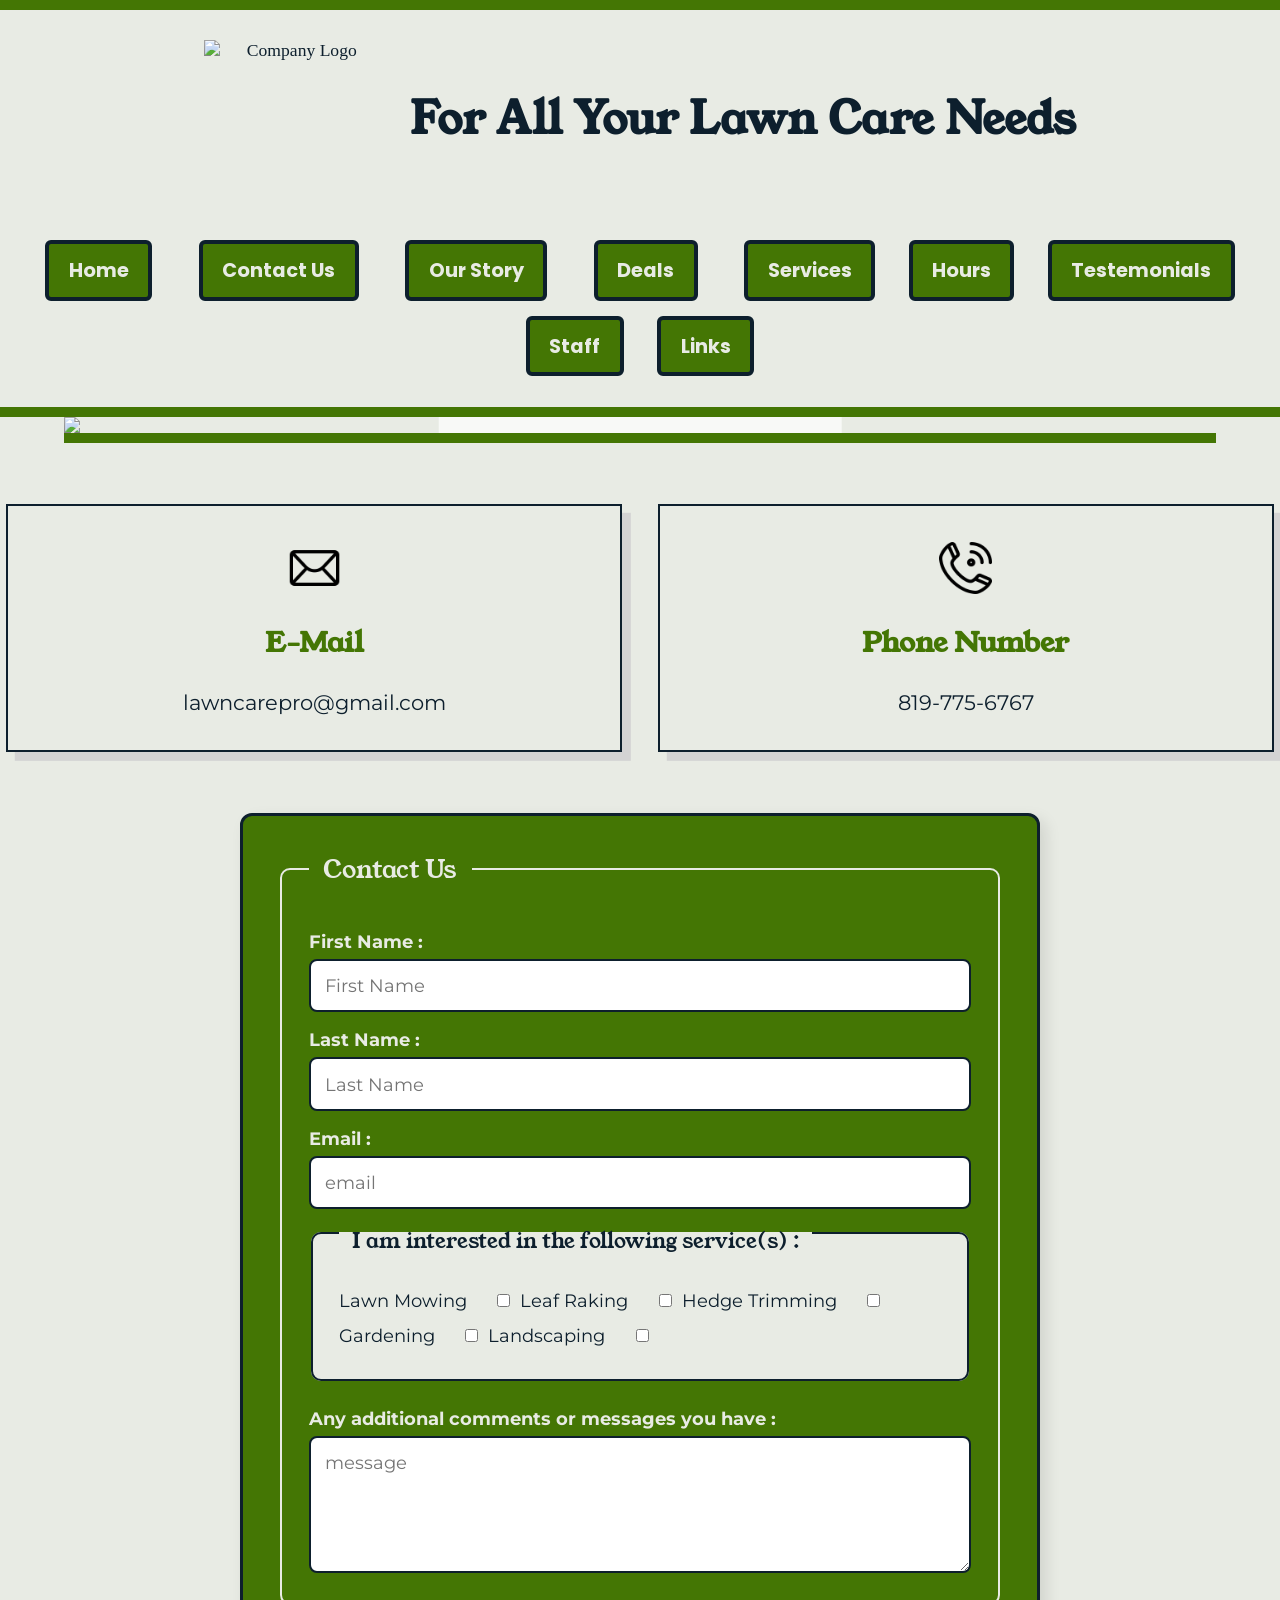
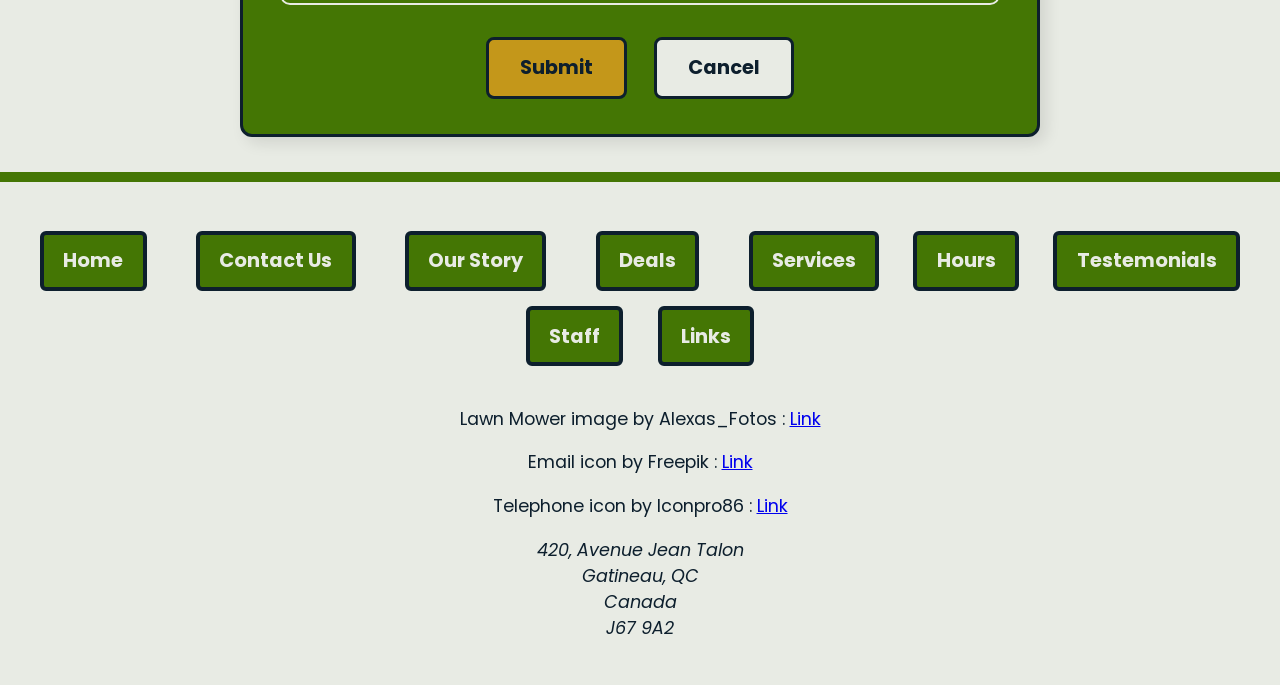
==== contactus.html @ 438ab0b3 "Add all the images, HTML files, CSS files, and videos to the repository" ====
<!DOCTYPE html>
<html lang="en">

<head>
    <title>LawnCarePro [input]</title>
    <meta name="viewport" content="width=device-width, initial-scale=1.0">
    <link rel="stylesheet" href="./styles/site.css">
    <link rel="icon" type="image/png" href="./images/farmer.png">
    <style>
        @import url('https://fonts.googleapis.com/css2?family=Montserrat:ital,wght@0,100..900;1,100..900&family=Young+Serif&display=swap');
        @import url('https://fonts.googleapis.com/css2?family=Poppins:ital,wght@0,100;0,200;0,300;0,400;0,500;0,600;0,700;0,800;0,900;1,100;1,200;1,300;1,400;1,500;1,600;1,700;1,800;1,900&display=swap');
    </style>
</head>

<body>
    <div id="banner">
        <header>

            <div class="header">
                <img src="./images/logo.png" alt="Company Logo" width="200" height="175">
                <h1>For All Your Lawn Care Needs</h1>
            </div>


        </header>
        <nav>
            <ul>
                <li><a href="./index.html">Home</a></li>&nbsp; &nbsp;
                <li><a href="./contactus.html">Contact Us</a></li>&nbsp; &nbsp;
                <li><a href="./ourstory.html">Our Story</a></li>&nbsp; &nbsp;
                <li><a href="./deals.html">Deals</a></li>&nbsp; &nbsp;
                <li><a href="./services.html">Services</a></li>
                <li><a href="./hours.html">Hours</a></li>
                <li><a href="./testimonials.html">Testemonials</a></li>
                <li><a href="./staff.html">Staff</a></li>
                <li><a href="./links.html">Links</a></li>
            </ul>

        </nav>
    </div>
    <main>
        <div class="contactContainer">
            <p class="contactText">Contact Us</p>
            <img src="./images/lawn-mower.jpg" id="contactImg">
        </div>

        <div class="contact-wrapper">
            <section class="contactSection">
                <img src="./images/email.png">
                <h3>E-Mail</h3>
                <a href="mailto:lawncarepro@gmail.com">lawncarepro@gmail.com</a>
            </section>
            <section class="contactSection">
                <img src="./images/call.png">
                <h3>Phone Number</h3>
                <a href="tel:8197756767">819-775-6767</a>
            </section>
        </div>
        <section>
            <form>
                <fieldset>
                    <legend>Contact Us</legend>

                    <label for="name">First Name :</label>
                    <input type="text" name="name" id="name" placeholder="First Name">

                    <label for="lastName">Last Name :</label>
                    <input type="text" name="lastName" id="lastName" placeholder="Last Name">

                    <label for="email">Email :</label>
                    <input type="email" name="email" id="email" placeholder="email">

                    <fieldset>
                        <legend>I am interested in the following service(s) :</legend>

                        <label for="service">Lawn Mowing</label>
                        <input type="checkbox" name="service" id="service" value="mowing">

                        <label for="service">Leaf Raking</label>
                        <input type="checkbox" name="service" id="service" value="leaf">

                        <label for="service">Hedge Trimming</label>
                        <input type="checkbox" name="service" id="service" value="hedge">

                        <label for="service">Gardening</label>
                        <input type="checkbox" name="service" id="service" value="garden">

                        <label for="service">Landscaping</label>
                        <input type="checkbox" name="service" id="service" value="landscape">
                    </fieldset>

                    <label for="message">Any additional comments or messages you have :</label>
                    <textarea id="message" name="message" rows="5" cols="40" placeholder="message"></textarea>
                    
                </fieldset>

                <div class="form-buttons">
  <input type="submit" value="Submit">
  <button type="reset">Cancel</button>
</div>

                
            </form>
        </section>
    </main>
    <footer>
        <nav>
            <ul>
                <li><a href="./index.html">Home</a></li>&nbsp; &nbsp;
                <li><a href="./contactus.html">Contact Us</a></li>&nbsp; &nbsp;
                <li><a href="./ourstory.html">Our Story</a></li>&nbsp; &nbsp;
                <li><a href="./deals.html">Deals</a></li>&nbsp; &nbsp;
                <li><a href="./services.html">Services</a></li>
                <li><a href="./hours.html">Hours</a></li>
                <li><a href="./testimonials.html">Testemonials</a></li>
                <li><a href="./staff.html">Staff</a></li>
                <li><a href="./links.html">Links</a></li>
            </ul>

        </nav>
        <p>
            Lawn Mower image by Alexas_Fotos :
            <a href="https://pixabay.com/photos/lawn-mower-mow-cut-the-lawn-green-2430719/">Link</a>
        </p>
        <p>
            Email icon by Freepik :
            <a href="https://www.flaticon.com/free-icon/email_542638?related_id=542638">Link</a>
        </p>
        <p>
            Telephone icon by Iconpro86 :
            <a href="https://www.flaticon.com/free-icons/black-mobile-phone">Link</a>
        </p>
        <address>
            <p>
                420, Avenue Jean Talon<br>
                Gatineau, QC<br>
                Canada<br>
                J67 9A2
            </p>
        </address>
    </footer>
</body>

</html>
---- styles/site.css ----
:root {
  --mainGreen: #447604;
  --mainLight: #e8ebe4;
  --mainDark: #0d1f2d;
  --secondaryLight: #f2d479;
  --secondaryDark: #c4971a;
  --headerFont: "Young Serif", serif;
  --mainFont: "Montserrat", sans-serif;
  --anchorFont: "Poppins", sans-serif;
}

* {
  box-sizing: border-box;
  max-width: 100%;
}

body {
  margin: 0;
  padding: 0;
  overflow-x: hidden;
  background-color: var(--mainLight);
  color: black;
}

video {
  display: block;
  max-width: 100%;
  height: auto;
}
#hide-services {
  display: none;
}

.servicesSection a {
  position: absolute;
  bottom: 3%;
  right: 4%;
  text-decoration: underline;
  color: var(--secondaryLight);
  font-family: var(--anchorFont);
  font-weight: 600;
  font-size: 1.1em;
  z-index: 3;
}

.servicesSection a:hover {
  color: var(--mainLight);
}


/* MOBILE VIEW */
@media all and (max-width: 768px) {
  body {
    font-size: 1.05em;
    margin: 0;
    padding: 0;
    overflow-x: hidden;

    header {
      width: 100%;
    }

    .header {
      display: flex;
      flex-direction: column;
      align-items: center;
      justify-content: center;
      gap: 1em;
      padding: 1em;
    }

    .header h1 {
      text-align: center;
      font-size: 2em;
      letter-spacing: 1px;
      font-family: var(--headerFont);
      margin: 0;
    }

    #banner {
      border-block: 0.6em solid var(--mainGreen);
      background-color: var(--mainLight);
      color: var(--mainGreen);
      text-align: center;
    }

    #banner img {
      max-width: 100%;
      height: auto;
      display: block;
    }

    nav {
  text-align: center;
  padding: 0.8em 0;
}

nav ul {
  list-style: none;
  margin: 0;
  padding: 0;
  text-align: center;
}

nav li {
  display: inline;
  margin: 0 0.5em;
}

nav a {
  text-decoration: none;
  color: var(--mainLight);
  background-color: var(--mainGreen);
  margin: 0.4em 0.3em;
  font-weight: bold;
  font-size: 1.1em;
  font-family: var(--anchorFont);
  border: 0.25em solid var(--mainDark);
  padding: 0.6em 1em;
  border-radius: 6px;
  display: inline-block;
}

nav a:active {
  background-color: var(--secondaryLight);
  font-style: italic;
  color: var(--mainDark);
}


    .Lawn-IMG {
      position: relative;
      width: 100%;
      border-block-end: 0.6em solid var(--mainGreen);
      margin-block-start: 0;
    }

    .Lawn-IMG img {
      width: 100%;
      height: auto;
      display: block;
    }

    .cta-btn {
      position: absolute;
      top: 45%;
      left: 50%;
      background-color: var(--secondaryDark);
      color: var(--mainDark);
      text-decoration: none;
      padding-block: 1em;
      padding-inline: 1.4em;
      border-radius: 0.6em;
      font-family: var(--anchorFont);
      font-weight: bold;
      font-size: 1.5em;
      border: 3px solid var(--mainLight);
      z-index: 2;
      margin-left: -3.6em;
      margin-top: -1.2em;
    }

    .cta-btn:active {
      background-color: var(--secondaryLight);
      color: var(--mainLight);
      border: 3px solid var(--mainDark);
    }

    main section {
      margin-block: 1.8em;
    }

    main h2 {
      color: var(--mainGreen);
      font-size: 2.2em;
      font-family: var(--headerFont);
      letter-spacing: 0.07em;
      text-align: center;
    }

    main p {
      font-family: var(--mainFont);
      font-size: 1.4em;
      word-spacing: 0.15em;
      margin: 1.2em;
      line-height: 1.7;
    }

    .card {
      border-inline-start: 0.6em solid var(--secondaryDark);
      padding-inline-start: 1.4em;
      margin-inline: 1em;
      background-color: var(--mainLight);
    }

    .contactContainer {
      position: relative;
      display: flex;
      justify-content: center;
      align-items: center;
      overflow: hidden;
    }

    #contactImg {
      width: 100%;
      height: 18em;
      border-block-end: 0.6em solid var(--mainGreen);
    }

    .contactText {
      position: absolute;
      background: lightgrey;
      font-size: 2.8em;
      color: var(--mainDark);
      text-align: center;
      font-weight: bold;
      padding: 0.4em 0.8em;
      border-radius: 0.4em;
      font-family: var(--anchorFont);
      z-index: 2;
    }

    .contactSection {
      text-align: center;
      box-shadow: 0.5em 0.5em lightgrey;
      border: 2px solid var(--mainDark);
      margin: 1.5em;
      padding: 1.4em;
    }

    .contactSection img {
      width: 3.2em;
      height: auto;
      display: block;
      margin: 0 auto 0.5em auto;
    }

    .contactSection h3 {
      font-size: 1.6em;
      font-family: var(--headerFont);
      color: var(--mainGreen);
    }

    .contactSection a {
      text-decoration: none;
      color: var(--mainDark);
      font-size: 1.3em;
      font-family: var(--mainFont);
    }

    .contactSection a:active {
      color: var(--secondaryDark);
    }

    #contactMessage {
      text-align: center;
      background-color: var(--mainGreen);
      font-family: var(--anchorFont);
      font-weight: bold;
      font-size: 1.3em;
      color: var(--mainLight);
      border: 4px solid var(--mainDark);
      margin: 2em;
      padding: 1.6em;
    }

    #storySection {
      border: 3px solid var(--mainDark);
      margin: 1.4em;
    }

    #storySection p {
      font-size: 1.2em;
      font-weight: bold;
    }

    .servicesSection {
      margin: 2em auto;
      max-width: calc(100% - 2em);
      position: relative;
      display: block;
      width: 100%;
      overflow: hidden;
    }

    .servicesSection img {
      width: 100%;
      height: auto;
      display: block;
      border-radius: 15px;
    }

    .servicesSection::after {
      content: "";
      position: absolute;
      inset-inline-start: 0;
      inset-block-end: 0;
      width: 100%;
      height: 70%;
      background: linear-gradient(to top, rgba(0, 0, 0, 0.8), transparent);
      pointer-events: none;
      border-radius: 15px;
      z-index: 1;
    }

    .servicesSection p {
      position: absolute;
      bottom: 8%;
      right: 4%;
      text-align: right;
      color: var(--mainLight);
      font-weight: bold;
      font-size: 1.4em;
      z-index: 2;
    }

    #dealsImg {
      width: 98%;
      height: 16em;
      margin: 0.4em;
      border-radius: 15px;
      display: block;
    }

    .dealsText h3 {
      color: var(--mainGreen);
      font-family: var(--headerFont);
      font-size: 1.5em;
      text-align: center;
    }

    .dealsText ul {
      font-family: var(--mainFont);
      font-size: 1.2em;
      list-style-image: url(../images/lawnmower.png);
    }

    .dealsText li {
      border-bottom: thin solid black;
      margin: 0.8em;
      padding-bottom: 0.4em;
    }

    .priceList {
      background-color: var(--mainGreen);
      color: var(--mainLight);
      padding: 0.8em;
      margin: 1em;
      border-radius: 15px;
    }

    .priceList h3 {
      font-family: var(--headerFont);
      letter-spacing: 1px;
      text-align: center;
      font-size: 1.4em;
    }

    .priceList ul {
      font-family: var(--anchorFont);
      font-weight: bold;
      font-size: 1.2em;
      list-style-image: url(../images/dollar-coin.png);
      margin: 0.6em 1.2em;
    }

    img,
    .homeImg {
      width: 100%;
      max-width: 100%;
      height: auto;
      display: block;
      margin: 0 auto;
      padding: 0;
    }

     .gridSection {
    grid-template-columns: 1fr;
    text-align: center;
  }

  .gridSection img {
    width: 90%;
    margin: 0 auto;
  }

  .gridSection h2 {
    text-align: center;
  }

  .gridSection p {
    text-align: left;
  }

  .servicesSection a {
  right: 6%;
  bottom: 4%;
  font-size: 1.2em;
}

.linksRow {
  ul li {
    font-family: var(--mainFont);
    list-style-image: url(../images/lawnmower.png);
    font-weight: 600;
    font-size: 1.2em;
  }
  h3 {
    font-family: var(--headerFont);
    font-size: 1.4em;
    color: var(--mainLight);
    text-shadow: -1px -1px 0 black, 1px -1px 0 black, -1px 1px 0 black, 1px 1px 0 black;
  }
  a {
    color: var(--secondaryDark);
    text-decoration: none;

    text-shadow: -1px -1px 0 black, 1px -1px 0 black, -1px 1px 0 black, 1px 1px 0 black;
  }

  section {
    border: 3px double var(--mainLight);
    padding: 15px;
    border-width: thick;
    background-color: var(--mainGreen);
  }
}

table {
margin: 2em auto;
max-width: calc(100% - 2em);
}

.hours-section {
  max-width: 700px;
  margin: 2em auto;
  text-align: center;
  font-family: var(--mainFont);
}

.hours-section h2 {
  color: var(--mainGreen);
  font-family: var(--headerFont);
  font-size: 2em;
  margin-bottom: 1em;
}

.hours-table {
  width: 100%;
  border-collapse: collapse;
  background-color: var(--mainLight);
  border: 3px solid var(--mainDark);
  border-radius: 10px;
  overflow: hidden;
  box-shadow: 4px 4px 10px rgba(0, 0, 0, 0.1);
}

.hours-table th {
  background-color: var(--mainGreen);
  color: var(--mainLight);
  font-family: var(--anchorFont);
  font-size: 1.1em;
  padding: 0.8em;
  border-bottom: 3px solid var(--mainDark);
}

.hours-table td {
  padding: 0.9em;
  border-bottom: 1px solid var(--mainDark);
  color: var(--mainDark);
  font-weight: 500;
}

.hours-table tr:nth-child(even) {
  background-color: #dfe5d8;
}

.staff-body {
    padding: 1.5rem 1rem;
    gap: 2rem;
  }

  .staff-body section {
    display: flex;
    flex-direction: column;
    align-items: center;
    text-align: center;
    padding: 1.5rem;
    border: 4px solid var(--mainDark);
    box-shadow: 8px 8px 0px lightgrey;
    border-radius: 6px;
    background: var(--mainGreen);
    position: relative;
  }

  .staff-body section::before {
    content: "";
    width: 80%;
    height: 8px;
    background-color: var(--secondaryDark);
    border-radius: 3px;
    margin-bottom: 1rem;
  }

  .staff-body section img {
    width: 90%;
    height: auto;
    border-radius: 6px;
    margin: 1rem 0;
  }

  .staff-body section p {
    font-size: 1.1rem;
    line-height: 1.6;
    color: var(--mainLight);
    margin: 0.8rem 0;
    font-weight: 600;
    text-align: center;
  }

  section form {
  max-width: 800px;
  margin: 2em auto;
  padding: 2em;
  border: 3px solid var(--mainDark);
  border-radius: 12px;
  background-color: var(--mainGreen);
  box-shadow: 6px 6px 15px rgba(0, 0, 0, 0.1);
  font-family: var(--mainFont);
}

fieldset {
  border: 2px solid var(--mainLight);
  border-radius: 10px;
  padding: 1.5em;
  margin-bottom: 1.5em;
}

legend {
  font-family: var(--headerFont);
  font-size: 1.4em;
  color: var(--mainLight);
  padding: 0 0.6em;
}

label {
  display: block;
  margin-top: 1em;
  margin-bottom: 0.4em;
  font-weight: bold;
  color: var(--mainLight);
}

input[type="text"],
input[type="email"],
textarea {
  width: 100%;
  padding: 0.8em;
  border: 2px solid var(--mainDark);
  border-radius: 8px;
  font-family: var(--mainFont);
  font-size: 1em;
  background-color: #fff;
}

textarea {
  resize: vertical;
  min-height: 120px;
}

input[type="text"]:focus,
input[type="email"]:focus,
textarea:focus {
  outline: none;
  border-color: var(--secondaryDark);
  box-shadow: 0 0 6px var(--secondaryDark);
}

fieldset fieldset {
  border-color: var(--mainDark);
  background-color: var(--mainLight);
}

fieldset fieldset legend {
  color: var(--mainDark);
  font-size: 1.2em;
  margin-block-start: 0.6em;
  padding-block-start: 2.5em;
  display: inline-block;
}

fieldset fieldset label {
  display: inline-block;
  margin: 0.4em 1.2em 0.4em 0;
  font-weight: normal;
  color: var(--mainDark);
}

input[type="checkbox"] {
  accent-color: var(--mainGreen);
  margin-right: 0.4em;
}

.form-buttons {
  display: flex;
  justify-content: center;
  gap: 1.5em;
  margin-top: 1.8em;
}

.form-buttons input[type="submit"],
.form-buttons button[type="reset"] {
  background-color: var(--mainLight);
  color: var(--mainDark);
  border: 3px solid var(--mainDark);
  border-radius: 8px;
  padding: 0.7em 1.6em;
  font-family: var(--anchorFont);
  font-weight: bold;
  font-size: 1.1em;
  cursor: pointer;
  transition: background-color 0.2s ease, color 0.2s ease;
}

.form-buttons input[type="submit"] {
  background-color: var(--secondaryDark);
  color: var(--mainDark);
}

.form-buttons button[type="reset"] {
  background-color: var(--mainLight);
  color: var(--mainDark);
}

.form-buttons input[type="submit"]:active, .form-buttons button[type="reset"]:active  {
  background-color: var(--secondaryLight);
  color: var(--mainDark);
}


    footer {
      text-align: center;
      padding: 1.2em 0;
      border-block-start: 0.6em solid var(--mainGreen);
    }
  }
}

/* DESKTOP VIEW */
@media all and (min-width: 769px) {
  body {
    font-size: 1.1em;
    max-width: 1400px;
    margin: 0 auto;
    background-color: var(--mainLight);
    color: var(--mainDark);
  }

  header {
    text-align: center;
    padding: 1.2em 0;
  }

  .header {
    display: flex;
    align-items: center;
    justify-content: center;
    gap: 1.5em;
  }

  .header img {
    width: 180px;
    height: auto;
  }

  .header h1 {
    font-family: var(--headerFont);
    font-size: 2.5em;
    color: var(--mainDark);
  }

  #banner {
    border-block: 10px solid var(--mainGreen);
    padding: 0.5em 0;
  }

  nav {
  text-align: center;
  padding: 0.8em 0;
}

nav ul {
  list-style: none;
  margin: 0;
  padding: 0;
  text-align: center;
}

nav li {
  display: inline;
  margin: 0 0.5em;
}

nav a {
  text-decoration: none;
  color: var(--mainLight);
  background-color: var(--mainGreen);
  margin: 0.4em 0.3em;
  font-weight: bold;
  font-size: 1.1em;
  font-family: var(--anchorFont);
  border: 0.25em solid var(--mainDark);
  padding: 0.6em 1em;
  border-radius: 6px;
  display: inline-block;
}
  nav a:hover {
    background-color: var(--secondaryDark);
  }

  main {
    width: 90%;
    margin: 0 auto;
  }

  .Lawn-IMG {
    position: relative;
    width: 100%;
    margin: 1em 0;
    border-bottom: 10px solid var(--mainGreen);
  }

  .Lawn-IMG img {
    width: 100%;
    max-height: 480px;
    height: auto;
  }

  .cta-btn {
    position: absolute;
    top: 45%;
    left: 50%;
    background-color: var(--secondaryDark);
    color: var(--mainDark);
    text-decoration: none;
    padding: 0.9em 1.6em;
    border-radius: 8px;
    font-size: 1.4em;
    font-weight: bold;
    border: 3px solid var(--mainLight);
    transform: translate(-50%, -50%);
  }

  section {
    margin: 2em 0;
  }

  section h2 {
    text-align: center;
    font-family: var(--headerFont);
    color: var(--mainGreen);
    font-size: 2.3em;
  }

  section p {
    font-family: var(--mainFont);
    font-size: 1.2em;
    line-height: 1.8;
    margin: 1em auto;
    max-width: 900px;
    text-align: justify;
  }

  .card {
    border-left: 10px solid var(--secondaryDark);
    padding-left: 1.5em;
    margin: 1.5em auto;
    max-width: 900px;

    p {
      font-family: var(--mainFont);
    font-size: 1.2em;
    line-height: 1.8;
    margin: 1em auto;
    max-width: 900px;
    text-align: justify;
    }
  }

  .homeImg {
    width: 90%;
    max-width: 1000px;
    height: auto;
    margin: 1.5em auto;
    display: block;
    border-radius: 10px;
  }

  .contactContainer {
     position: relative;
  text-align: center;
  margin-bottom: 2em;
  border-bottom: 10px solid var(--mainGreen); 
  display: flex;
  justify-content: center;
  align-items: center;
  overflow: hidden;
  width: 100vw;
  }

  .contact-wrapper {
    display: grid;
    grid-template-columns: 1fr 1fr;
    gap: 2em;
    justify-content: center;
    align-items: start;
    max-width: 1200px;
    margin: 0 auto;
  }

  #contactImg {
    width: 100%;
    max-height: 400px;
  display: block;
  height: auto;
  }

  .contactText {
    position: absolute;
    top: 40%;
    left: 50%;
    transform: translate(-50%, -50%);
    font-family: var(--anchorFont);
    font-size: 3em;
    font-weight: bold;
    color: var(--mainDark);
    background: rgba(255, 255, 255, 0.7);
    padding: 0.5em 1em;
    border-radius: 8px;
  }

  .contactSection {
    text-align: center;
    box-shadow: 0.5em 0.5em lightgrey;
    border: 2px solid var(--mainDark);
    margin: 1.5em auto;
    padding: 2em;
    max-width: 700px;
    width: 35em;
  }

  .contactSection img {
    width: 3em;
    display: block;
    margin: 0 auto 0.5em auto;
  }

  .contactSection h3 {
    font-size: 1.6em;
    color: var(--mainGreen);
    font-family: var(--headerFont);
  }

  .contactSection a {
    text-decoration: none;
    color: var(--mainDark);
    font-size: 1.2em;
    font-family: var(--mainFont);
  }

  #storySection {
      border: 3px solid var(--mainDark);
      margin: 1.4em;
    }

    #storySection p {
      font-size: 1.2em;
      font-weight: bold;
    }

  #servicesGrid {
    display: grid;
    grid-template-columns: 1fr 1fr;
  }

  .servicesSection {
    margin: 2em;
    position: relative;
    overflow: hidden;
    
  }

  .servicesSection:nth-of-type(5) {
    grid-column: 1/-1;
    justify-self: center;
  }

  .servicesSection img {
    width: 100%;
    height: 100%;
    border-radius: 15px;
  }

  .servicesSection::after {
    content: "";
    position: absolute;
    left: 0;
    bottom: 0;
    width: 100%;
    height: 70%;
    background: linear-gradient(to top, rgba(0, 0, 0, 0.8), transparent);
    pointer-events: none;
    border-radius: 15px;
    z-index: 1;
  }

  .servicesSection p {
    position: absolute;
    bottom: 8%;
    right: 4%;
    text-align: right;
    color: var(--mainLight);
    font-weight: bold;
    font-size: 1.4em;
    z-index: 2;
  }

  #dealsDesktop {
    display: flex;
  }

  #dealsImg {
    width: 40%;
    height: auto;
    border-radius: 12px;
  }
  .dealsText h3 {
      color: var(--mainGreen);
      font-family: var(--headerFont);
      font-size: 2em;
      text-align: center;
    }

    .dealsText ul {
      font-family: var(--mainFont);
      font-size: 1.2em;
      list-style-image: url(../images/lawnmower.png);
    }

    .dealsText li {
      border-bottom: thin solid black;
      margin: 0.8em;
      padding-bottom: 0.4em;
    }

  .priceList {
      background-color: var(--mainGreen);
      color: var(--mainLight);
      padding: 0.8em;
      margin: 1em;
      border-radius: 15px;
      width: 80%;
      max-width: 80%;
    }

    .priceList h3 {
      font-family: var(--headerFont);
      letter-spacing: 1px;
      text-align: center;
      font-size: 1.4em;
    }

    .priceList ul {
      font-family: var(--anchorFont);
      font-weight: bold;
      font-size: 1.2em;
      list-style-image: url(../images/dollar-coin.png);
      margin: 0.6em 1.2em;
    }

  .gridSection {
    display: grid;
    grid-template-columns: 1fr 1fr;
    align-items: stretch;
    gap: 2.5em;
    margin: 2em 0;
  }
  .gridSection .textContent {
    display: flex;
    flex-direction: column;
    gap: 1em;
  }

  .gridSection h2 {
    font-family: var(--headerFont);
    color: var(--mainGreen);
    font-size: 2.3em;
    margin: 0;
  }

  .gridSection p {
    font-family: var(--mainFont);
    font-size: 1.2em;
    line-height: 1.8;
    text-align: justify;
  }

  .gridSection img {
    width: 100%;
    max-width: 800px;
    height: 100%;
    border-radius: 12px;
    justify-self: middle;
  }

  section:nth-of-type(even) .gridSection {
  direction: rtl;
}

section:nth-of-type(even) .gridSection .textGroup {
  direction: ltr;
}

section form {
  max-width: 800px;
  margin: 2em auto;
  padding: 2em;
  border: 3px solid var(--mainDark);
  border-radius: 12px;
  background-color: var(--mainGreen);
  box-shadow: 6px 6px 15px rgba(0, 0, 0, 0.1);
  font-family: var(--mainFont);
}

fieldset {
  border: 2px solid var(--mainLight);
  border-radius: 10px;
  padding: 1.5em;
  margin-bottom: 1.5em;
}

legend {
  font-family: var(--headerFont);
  font-size: 1.4em;
  color: var(--mainLight);
  padding: 0 0.6em;
}

label {
  display: block;
  margin-top: 1em;
  margin-bottom: 0.4em;
  font-weight: bold;
  color: var(--mainLight);
}

input[type="text"],
input[type="email"],
textarea {
  width: 100%;
  padding: 0.8em;
  border: 2px solid var(--mainDark);
  border-radius: 8px;
  font-family: var(--mainFont);
  font-size: 1em;
  background-color: #fff;
}

textarea {
  resize: vertical;
  min-height: 120px;
}

input[type="text"]:focus,
input[type="email"]:focus,
textarea:focus {
  outline: none;
  border-color: var(--secondaryDark);
  box-shadow: 0 0 6px var(--secondaryDark);
}

fieldset fieldset {
  border-color: var(--mainDark);
  background-color: var(--mainLight);
}

fieldset fieldset legend {
  color: var(--mainDark);
  font-size: 1.2em;
  margin-block-start: 0.6em;
  padding-block-start: 0.8em;
  display: inline-block;
}

fieldset fieldset label {
  display: inline-block;
  margin: 0.4em 1.2em 0.4em 0;
  font-weight: normal;
  color: var(--mainDark);
}

input[type="checkbox"] {
  accent-color: var(--mainGreen);
  margin-right: 0.4em;
}

.form-buttons {
  display: flex;
  justify-content: center;
  gap: 1.5em;
  margin-top: 1.8em;
}

.form-buttons input[type="submit"],
.form-buttons button[type="reset"] {
  background-color: var(--mainLight);
  color: var(--mainDark);
  border: 3px solid var(--mainDark);
  border-radius: 8px;
  padding: 0.7em 1.6em;
  font-family: var(--anchorFont);
  font-weight: bold;
  font-size: 1.1em;
  cursor: pointer;
  transition: background-color 0.2s ease, color 0.2s ease;
}

.form-buttons input[type="submit"] {
  background-color: var(--secondaryDark);
  color: var(--mainDark);
}

.form-buttons button[type="reset"] {
  background-color: var(--mainLight);
  color: var(--mainDark);
}

.form-buttons input[type="submit"]:active, .form-buttons button[type="reset"]:active  {
  background-color: var(--secondaryLight);
  color: var(--mainDark);
}

.hours-section {
  max-width: 700px;
  margin: 2em auto;
  text-align: center;
  font-family: var(--mainFont);
}

.hours-section h2 {
  color: var(--mainGreen);
  font-family: var(--headerFont);
  font-size: 2em;
  margin-bottom: 1em;
}

.hours-table {
  width: 100%;
  border-collapse: collapse;
  background-color: var(--mainLight);
  border: 3px solid var(--mainDark);
  border-radius: 10px;
  overflow: hidden;
  box-shadow: 4px 4px 10px rgba(0, 0, 0, 0.1);
}

.hours-table th {
  background-color: var(--mainGreen);
  color: var(--mainLight);
  font-family: var(--anchorFont);
  font-size: 1.1em;
  padding: 0.8em;
  border-bottom: 3px solid var(--mainDark);
}

.hours-table td {
  padding: 0.9em;
  border-bottom: 1px solid var(--mainDark);
  color: var(--mainDark);
  font-weight: 500;
}

.hours-table tr:nth-child(even) {
  background-color: #dfe5d8;
}

.hours-table tr:hover {
  background-color: var(--secondaryLight);
  transition: background-color 0.2s ease;
}

.video video {
  display: block;
  margin: 0 auto;
  max-width: 100%;
  height: 500px;
  align-items: center;
  vertical-align: middle;
  padding: 0;
}

.staff-body {
  display: flex;
  flex-direction: column;
  gap: 3rem;
  padding: 2rem 0;
  max-width: 1100px;
  margin: 0 auto;

  section {
    display: grid;
    grid-template-columns: 10px 250px 1fr;
    align-items: center;
    gap: 20px;
    padding: 25px;
    background: var(--mainGreen);
    border: 6px solid var(--mainDark);
    box-shadow: 12px 12px 0px lightgrey;
    border-radius: 4px;

    img {
      width: 100%;
      height: auto;
      object-fit: cover;
      border-radius: 4px;
      grid-column: 2;
    }

    p {
      font-family: var(--mainFont);
      font-size: 1.3rem;
      line-height: 1.6;
      color: var(--mainLight);
      margin: 0;
      margin: 10px;
      font-weight: 600;
      grid-column: 3;
    }
  }

  section::before {
    content: "";
    width: 10px;
    height: 100%;
    background-color: var(--secondaryDark);
    border-radius: 3px;
    grid-column: 1;
  }

  section:nth-child(even) {
    grid-template-columns: 1fr 250px 10px;

     img {
      grid-column: 2;
      order: 1;
     }
     p {
      grid-column: 1;
     }
  }

  section:nth-child(even)::before {
    grid-column: 3;
    order: 3;
  }

}

.linksRow {
  ul li {
    font-family: var(--mainFont);
    list-style-image: url(../images/lawnmower.png);
    font-weight: 600;
    font-size: 1.2em;
  }
  h3 {
    font-family: var(--headerFont);
    font-size: 1.4em;
    color: var(--mainLight);
    text-shadow: -1px -1px 0 black, 1px -1px 0 black, -1px 1px 0 black, 1px 1px 0 black;
  }
  a {
    color: var(--secondaryDark);
    text-decoration: none;

    text-shadow: -1px -1px 0 black, 1px -1px 0 black, -1px 1px 0 black, 1px 1px 0 black;
  }

  section {
    border: 3px double var(--mainLight);
    padding: 15px;
    border-width: thick;
    background-color: var(--mainGreen);
    display: grid;
    grid-template-columns: 1fr 1fr;
  }
  
}
  footer {
    text-align: center;
    border-top: 10px solid var(--mainGreen);
    padding: 1.5em 0;
    margin-top: 2em;
    font-family: var(--anchorFont);
  }
}
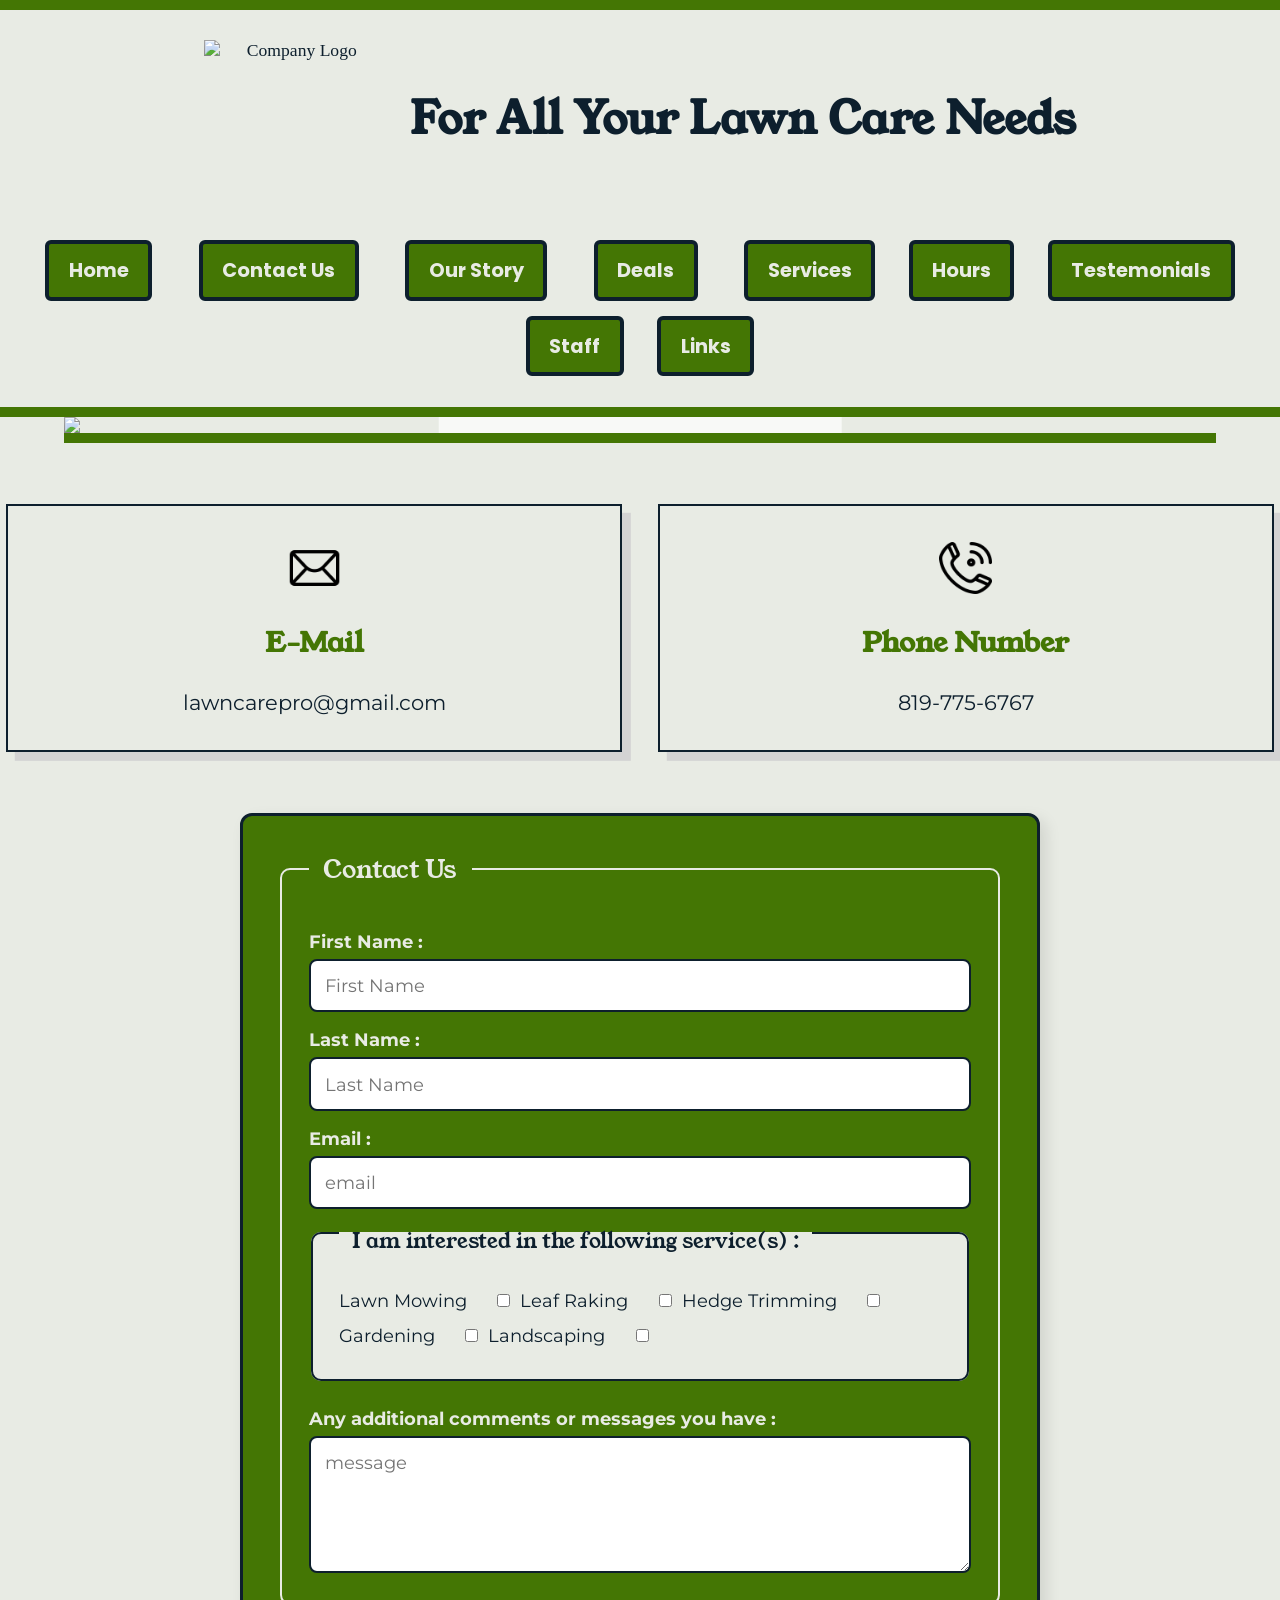
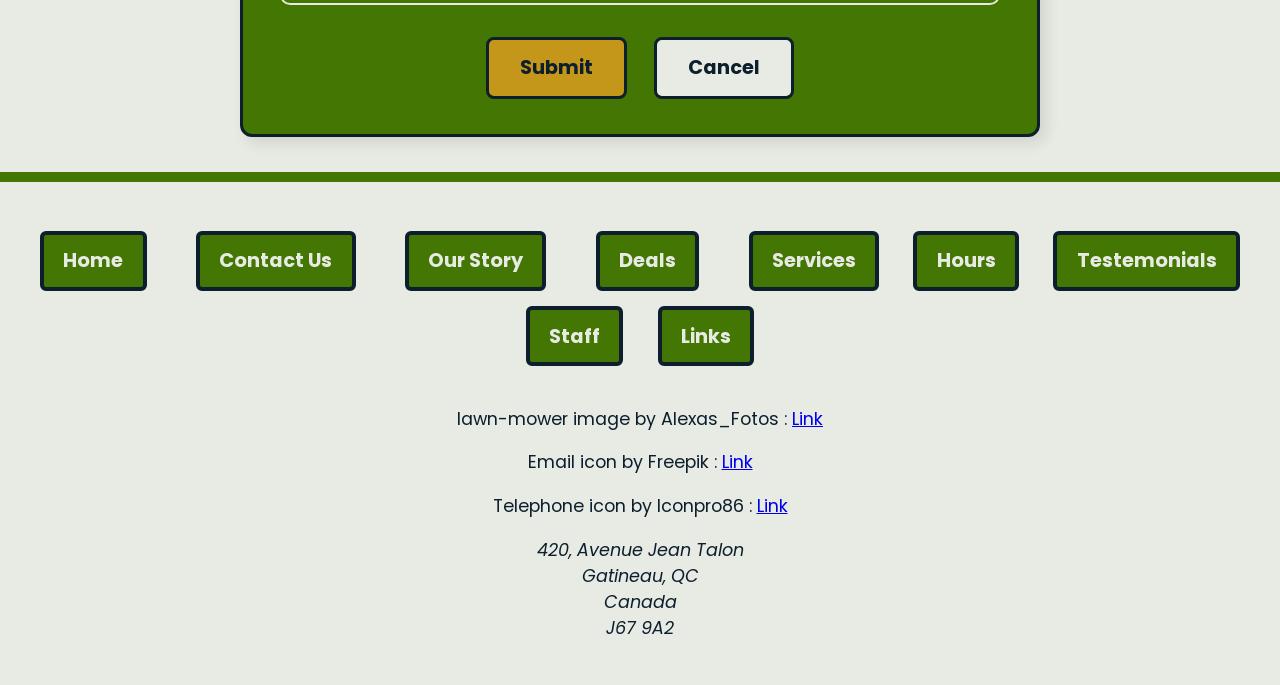
==== commit 9df99484: "rename images to fix broken images" ====
--- a/contactus.html
+++ b/contactus.html
@@ -119,7 +119,7 @@
 
         </nav>
         <p>
-            Lawn Mower image by Alexas_Fotos :
+            lawn-mower image by Alexas_Fotos :
             <a href="https://pixabay.com/photos/lawn-mower-mow-cut-the-lawn-green-2430719/">Link</a>
         </p>
         <p>
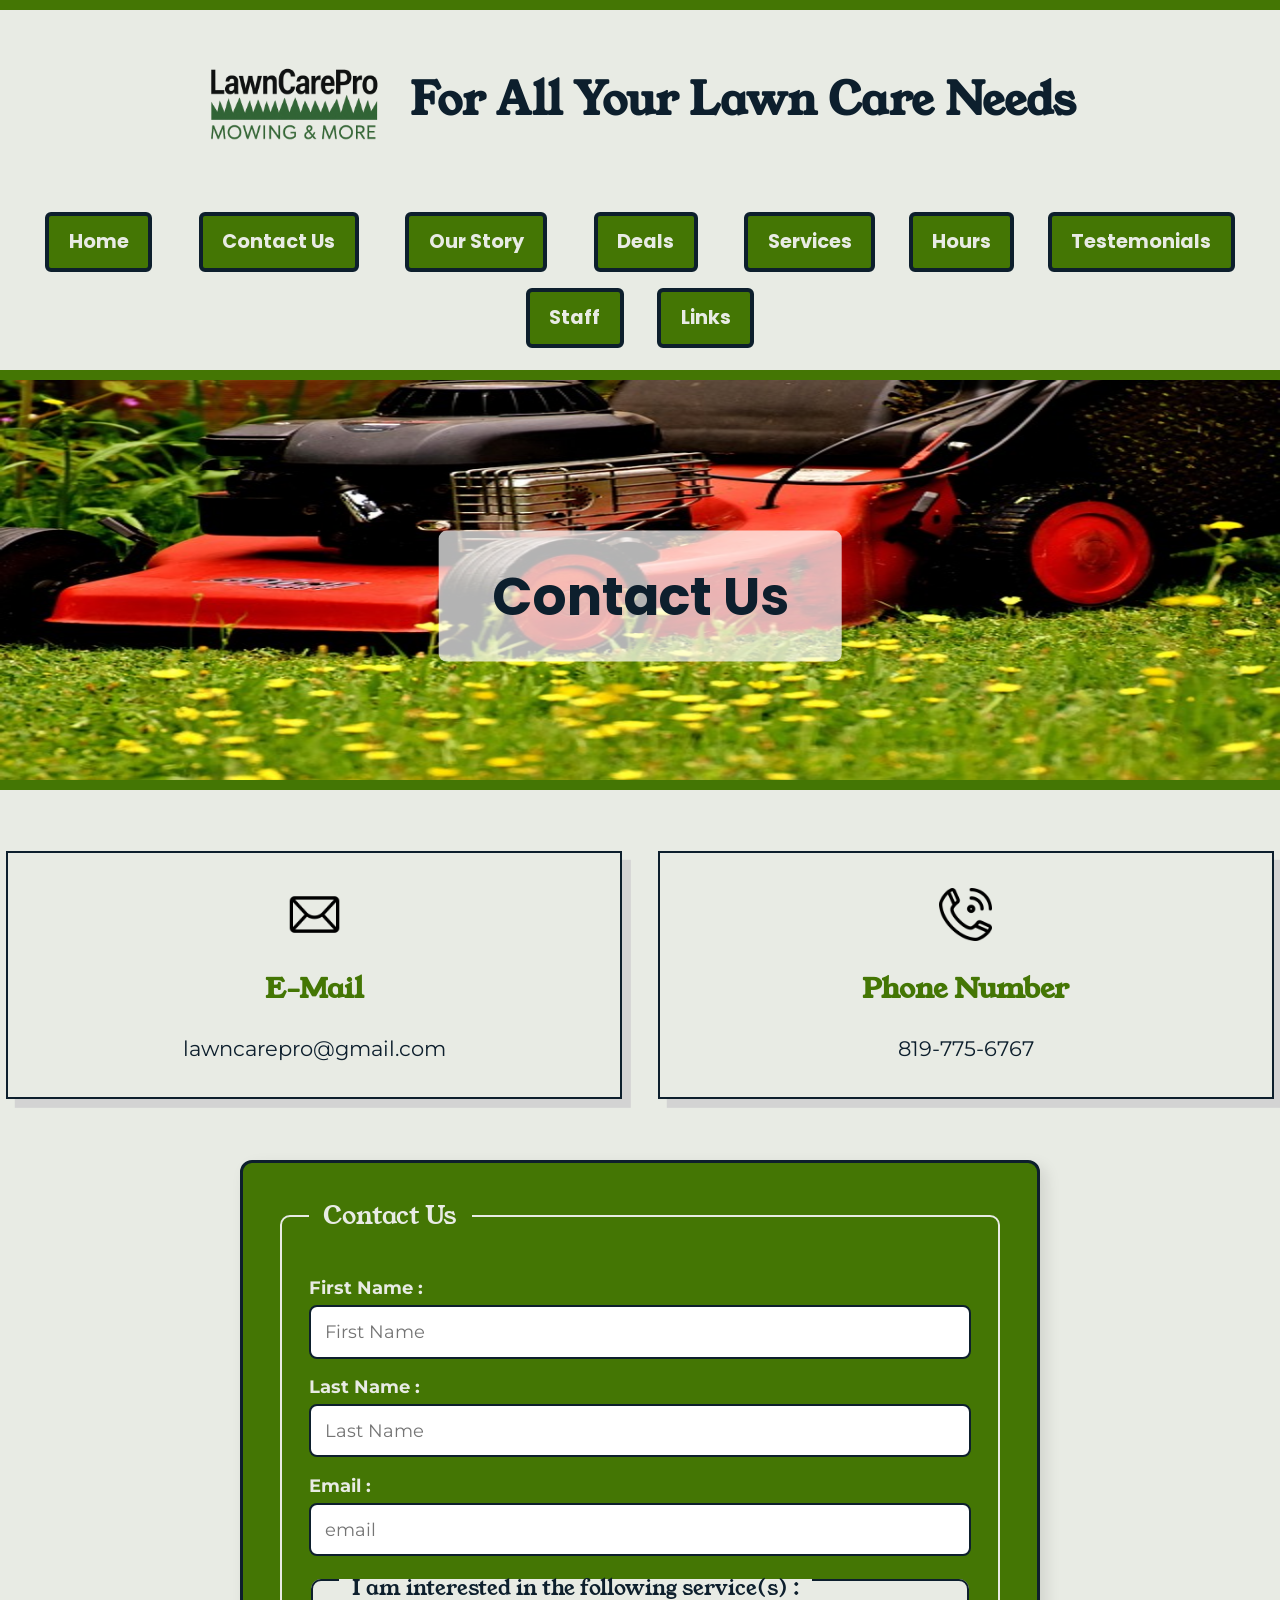
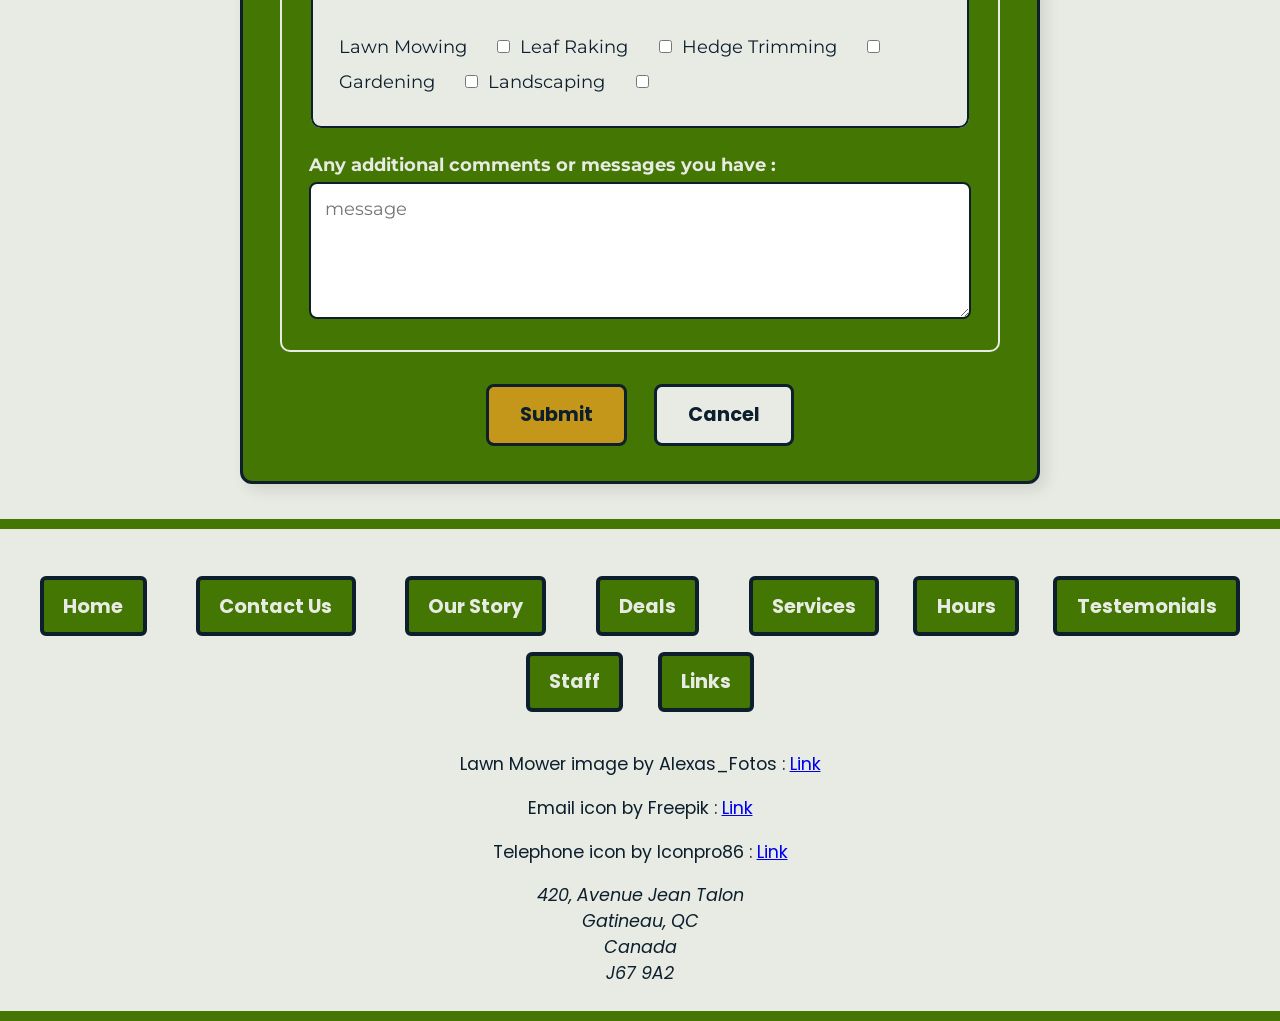
==== commit d5721208: "fix bugs and display issues & add second paragraph in index.html" ====
--- a/contactus.html
+++ b/contactus.html
@@ -17,7 +17,7 @@
         <header>
 
             <div class="header">
-                <img src="./images/logo.png" alt="Company Logo" width="200" height="175">
+                <img src="./images/Logo.png" alt="Company Logo" width="200" height="175">
                 <h1>For All Your Lawn Care Needs</h1>
             </div>
 
@@ -41,7 +41,7 @@
     <main>
         <div class="contactContainer">
             <p class="contactText">Contact Us</p>
-            <img src="./images/lawn-mower.jpg" id="contactImg">
+            <img src="./images/Lawn-mower.jpg" id="contactImg">
         </div>
 
         <div class="contact-wrapper">
@@ -119,7 +119,7 @@
 
         </nav>
         <p>
-            lawn-mower image by Alexas_Fotos :
+            Lawn Mower image by Alexas_Fotos :
             <a href="https://pixabay.com/photos/lawn-mower-mow-cut-the-lawn-green-2430719/">Link</a>
         </p>
         <p>
--- a/styles/site.css
+++ b/styles/site.css
@@ -11,7 +11,7 @@
 
 * {
   box-sizing: border-box;
-  max-width: 100%;
+  max-width: 100vw;
 }
 
 body {
@@ -45,6 +45,17 @@
 
 .servicesSection a:hover {
   color: var(--mainLight);
+}
+
+.bottomLine {
+  height: 10px;
+  width: 100%;
+  background-color: var(--mainGreen);
+  margin: 0 auto;
+} 
+
+.addSpacing {
+  margin: 1em;
 }
 
 
@@ -191,6 +202,10 @@
       padding-inline-start: 1.4em;
       margin-inline: 1em;
       background-color: var(--mainLight);
+
+      a {
+        color: var(--mainGreen);
+      }
     }
 
     .contactContainer {
@@ -202,9 +217,11 @@
     }
 
     #contactImg {
-      width: 100%;
-      height: 18em;
-      border-block-end: 0.6em solid var(--mainGreen);
+     width: 100%;
+  max-height: 400px;
+  display: block;
+  border-bottom: 10px solid var(--mainGreen); 
+  margin-bottom: 0;
     }
 
     .contactText {
@@ -432,10 +449,11 @@
 }
 
 .hours-section {
-  max-width: 700px;
+  max-width: 100%;
   margin: 2em auto;
   text-align: center;
   font-family: var(--mainFont);
+  overflow-x: auto;
 }
 
 .hours-section h2 {
@@ -453,6 +471,9 @@
   border-radius: 10px;
   overflow: hidden;
   box-shadow: 4px 4px 10px rgba(0, 0, 0, 0.1);
+  table-layout: fixed;
+  word-wrap: break-word;
+  border-collapse: collapse;
 }
 
 .hours-table th {
@@ -462,6 +483,8 @@
   font-size: 1.1em;
   padding: 0.8em;
   border-bottom: 3px solid var(--mainDark);
+  white-space: normal;
+  text-align: center;
 }
 
 .hours-table td {
@@ -469,6 +492,8 @@
   border-bottom: 1px solid var(--mainDark);
   color: var(--mainDark);
   font-weight: 500;
+  white-space: normal;
+  text-align: center;
 }
 
 .hours-table tr:nth-child(even) {
@@ -643,22 +668,25 @@
       padding: 1.2em 0;
       border-block-start: 0.6em solid var(--mainGreen);
     }
-  }
+
+  }
+  
+    
 }
 
 /* DESKTOP VIEW */
 @media all and (min-width: 769px) {
   body {
     font-size: 1.1em;
-    max-width: 1400px;
-    margin: 0 auto;
+    max-width: 100vw;
+    margin: 0;
     background-color: var(--mainLight);
     color: var(--mainDark);
   }
 
   header {
     text-align: center;
-    padding: 1.2em 0;
+    padding: 0;
   }
 
   .header {
@@ -681,7 +709,7 @@
 
   #banner {
     border-block: 10px solid var(--mainGreen);
-    padding: 0.5em 0;
+    padding: 0;
   }
 
   nav {
@@ -719,16 +747,63 @@
   }
 
   main {
-    width: 90%;
+    width: 100%;
     margin: 0 auto;
   }
 
   .Lawn-IMG {
-    position: relative;
-    width: 100%;
-    margin: 1em 0;
-    border-bottom: 10px solid var(--mainGreen);
-  }
+  position: relative;
+  width: 100%;
+  margin: 0;
+  border: none; 
+  
+}
+
+.Lawn-IMG::after {
+  content: "";
+  display: block;
+  width: 100vw;               
+  height: 10px;
+  background-color: var(--mainGreen);
+  position: relative;
+  left: 50%;
+  transform: translateX(-50%);
+  margin-top: -5px;
+}
+
+#banner,
+footer {
+  border: none;
+  position: relative;
+}
+
+#banner::before {
+  content: "";
+  display: block;
+  width: 100vw;
+  height: 10px;
+  background-color: var(--mainGreen);
+  position: relative;
+  left: 50%;
+  transform: translateX(-50%);
+  top: 0;
+}
+
+
+#banner::after {
+  content: "";
+  display: block;
+  width: 100vw;
+  height: 10px;
+  background-color: var(--mainGreen);
+  position: relative;
+  left: 50%;
+  transform: translateX(-50%);
+  bottom: 0;
+}
+
+
+
 
   .Lawn-IMG img {
     width: 100%;
@@ -740,6 +815,7 @@
     position: absolute;
     top: 45%;
     left: 50%;
+    font-family: var(--anchorFont);
     background-color: var(--secondaryDark);
     color: var(--mainDark);
     text-decoration: none;
@@ -785,6 +861,10 @@
     max-width: 900px;
     text-align: justify;
     }
+
+    a {
+      color: var(--mainGreen);
+    }
   }
 
   .homeImg {
@@ -800,12 +880,6 @@
      position: relative;
   text-align: center;
   margin-bottom: 2em;
-  border-bottom: 10px solid var(--mainGreen); 
-  display: flex;
-  justify-content: center;
-  align-items: center;
-  overflow: hidden;
-  width: 100vw;
   }
 
   .contact-wrapper {
@@ -820,9 +894,9 @@
 
   #contactImg {
     width: 100%;
-    max-height: 400px;
+  max-height: 400px;
   display: block;
-  height: auto;
+  margin-bottom: 0;
   }
 
   .contactText {
@@ -848,6 +922,16 @@
     max-width: 700px;
     width: 35em;
   }
+  .contactContainer::after {
+  content: "";
+  display: block;
+  width: 100vw; 
+  height: 10px;
+  background-color: var(--mainGreen);
+  position: relative;
+  left: 50%;
+  transform: translateX(-50%);
+}
 
   .contactSection img {
     width: 3em;
@@ -1297,10 +1381,34 @@
   
 }
   footer {
-    text-align: center;
-    border-top: 10px solid var(--mainGreen);
-    padding: 1.5em 0;
-    margin-top: 2em;
-    font-family: var(--anchorFont);
-  }
-}+  position: relative;
+  text-align: center;
+  padding: 2em 0 1em 0;
+  font-family: var(--anchorFont);
+  background-color: var(--mainLight);
+  overflow: hidden;
+  margin-top: 2em;
+}
+
+footer::before {
+  content: "";
+  position: absolute;
+  top: 0;
+  left: 0;
+  width: 100vw;
+  height: 10px;
+  background-color: var(--mainGreen);
+}
+
+footer::after {
+  content: "";
+  position: absolute;
+  bottom: 0;
+  left: 0;
+  width: 100vw;
+  height: 10px;
+  background-color: var(--mainGreen);
+  max-width: none;
+}
+}
+
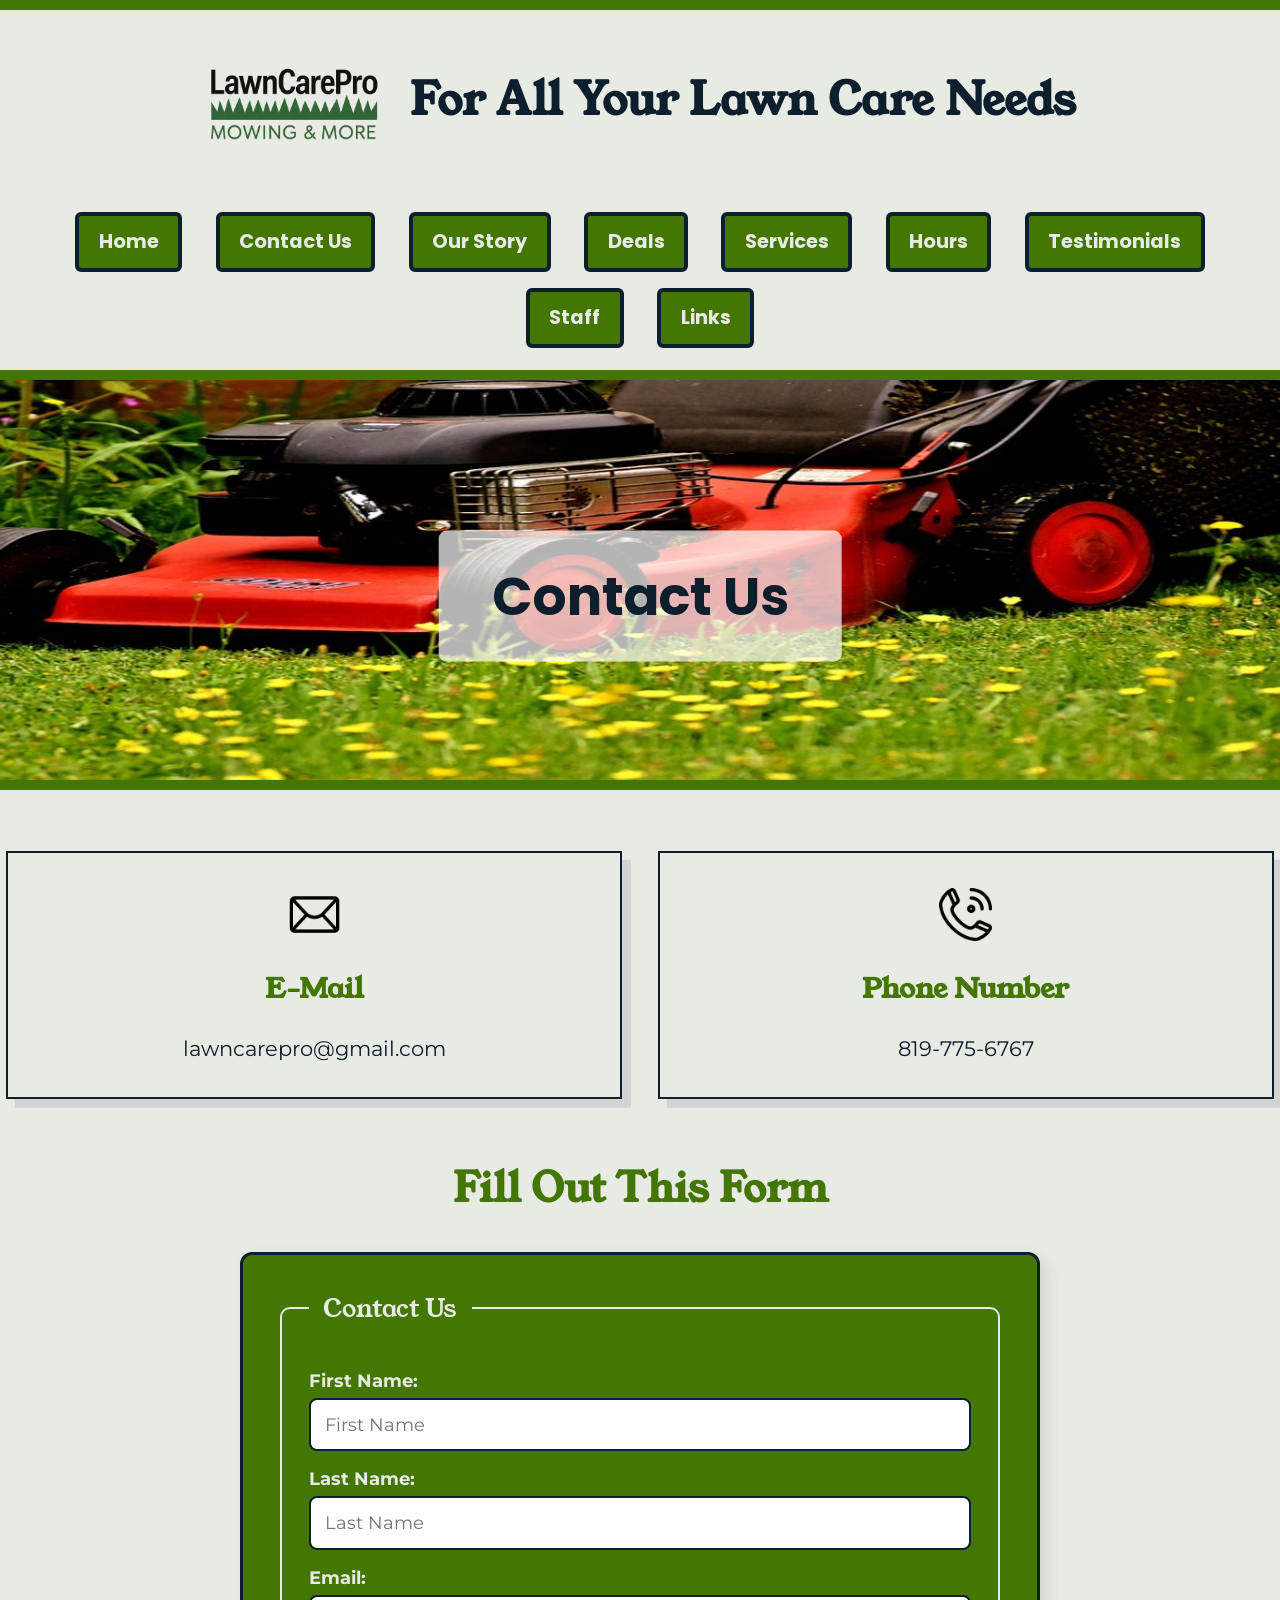
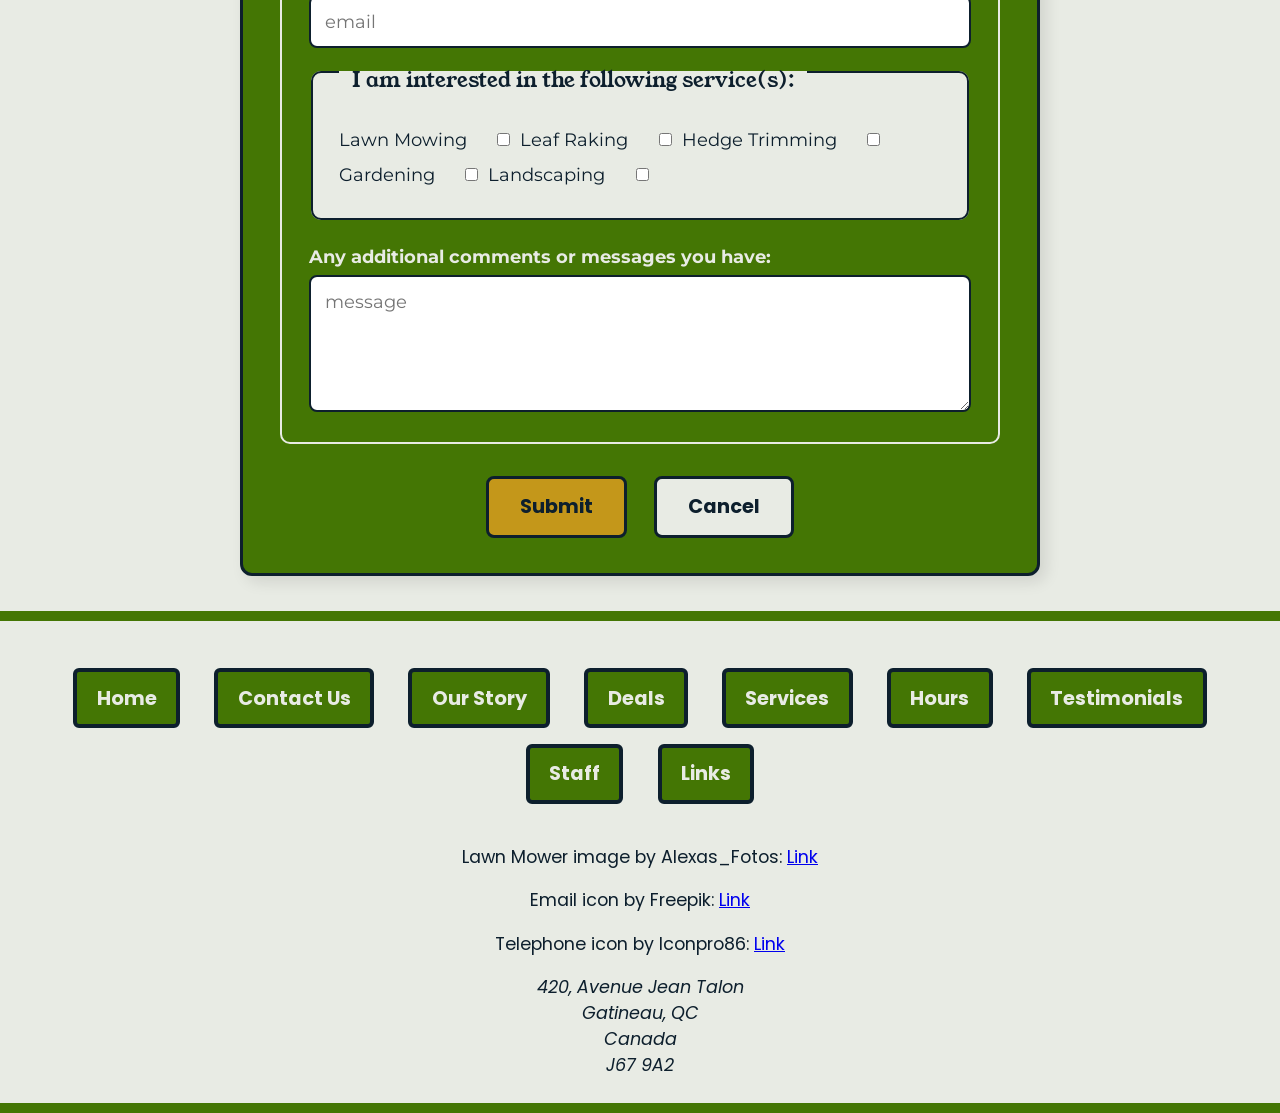
==== commit e3918f63: "make html files valid" ====
--- a/contactus.html
+++ b/contactus.html
@@ -2,8 +2,9 @@
 <html lang="en">
 
 <head>
-    <title>LawnCarePro [input]</title>
+    <meta charset="UTF-8">
     <meta name="viewport" content="width=device-width, initial-scale=1.0">
+    <title>LawnCarePro [Contact Us]</title>
     <link rel="stylesheet" href="./styles/site.css">
     <link rel="icon" type="image/png" href="./images/farmer.png">
     <style>
@@ -15,119 +16,113 @@
 <body>
     <div id="banner">
         <header>
-
             <div class="header">
                 <img src="./images/Logo.png" alt="Company Logo" width="200" height="175">
                 <h1>For All Your Lawn Care Needs</h1>
             </div>
-
-
         </header>
         <nav>
             <ul>
-                <li><a href="./index.html">Home</a></li>&nbsp; &nbsp;
-                <li><a href="./contactus.html">Contact Us</a></li>&nbsp; &nbsp;
-                <li><a href="./ourstory.html">Our Story</a></li>&nbsp; &nbsp;
-                <li><a href="./deals.html">Deals</a></li>&nbsp; &nbsp;
+                <li><a href="./index.html">Home</a></li>
+                <li><a href="./contactus.html">Contact Us</a></li>
+                <li><a href="./ourstory.html">Our Story</a></li>
+                <li><a href="./deals.html">Deals</a></li>
                 <li><a href="./services.html">Services</a></li>
                 <li><a href="./hours.html">Hours</a></li>
-                <li><a href="./testimonials.html">Testemonials</a></li>
+                <li><a href="./testimonials.html">Testimonials</a></li>
                 <li><a href="./staff.html">Staff</a></li>
                 <li><a href="./links.html">Links</a></li>
             </ul>
-
         </nav>
     </div>
     <main>
         <div class="contactContainer">
             <p class="contactText">Contact Us</p>
-            <img src="./images/Lawn-mower.jpg" id="contactImg">
+            <img src="./images/Lawn-mower.jpg" id="contactImg" alt="Lawn mower on grass">
         </div>
 
         <div class="contact-wrapper">
             <section class="contactSection">
-                <img src="./images/email.png">
+                <img src="./images/email.png" alt="Email icon">
                 <h3>E-Mail</h3>
                 <a href="mailto:lawncarepro@gmail.com">lawncarepro@gmail.com</a>
             </section>
             <section class="contactSection">
-                <img src="./images/call.png">
+                <img src="./images/call.png" alt="Phone icon">
                 <h3>Phone Number</h3>
                 <a href="tel:8197756767">819-775-6767</a>
             </section>
         </div>
         <section>
+            <h2>Fill Out This Form</h2>
             <form>
                 <fieldset>
                     <legend>Contact Us</legend>
 
-                    <label for="name">First Name :</label>
+                    <label for="name">First Name:</label>
                     <input type="text" name="name" id="name" placeholder="First Name">
 
-                    <label for="lastName">Last Name :</label>
+                    <label for="lastName">Last Name:</label>
                     <input type="text" name="lastName" id="lastName" placeholder="Last Name">
 
-                    <label for="email">Email :</label>
+                    <label for="email">Email:</label>
                     <input type="email" name="email" id="email" placeholder="email">
 
                     <fieldset>
-                        <legend>I am interested in the following service(s) :</legend>
+                        <legend>I am interested in the following service(s):</legend>
 
-                        <label for="service">Lawn Mowing</label>
-                        <input type="checkbox" name="service" id="service" value="mowing">
+                        <label for="mowing">Lawn Mowing</label>
+                        <input type="checkbox" name="service" id="mowing" value="mowing">
 
-                        <label for="service">Leaf Raking</label>
-                        <input type="checkbox" name="service" id="service" value="leaf">
+                        <label for="leaf">Leaf Raking</label>
+                        <input type="checkbox" name="service" id="leaf" value="leaf">
 
-                        <label for="service">Hedge Trimming</label>
-                        <input type="checkbox" name="service" id="service" value="hedge">
+                        <label for="hedge">Hedge Trimming</label>
+                        <input type="checkbox" name="service" id="hedge" value="hedge">
 
-                        <label for="service">Gardening</label>
-                        <input type="checkbox" name="service" id="service" value="garden">
+                        <label for="garden">Gardening</label>
+                        <input type="checkbox" name="service" id="garden" value="garden">
 
-                        <label for="service">Landscaping</label>
-                        <input type="checkbox" name="service" id="service" value="landscape">
+                        <label for="landscape">Landscaping</label>
+                        <input type="checkbox" name="service" id="landscape" value="landscape">
                     </fieldset>
 
-                    <label for="message">Any additional comments or messages you have :</label>
+                    <label for="message">Any additional comments or messages you have:</label>
                     <textarea id="message" name="message" rows="5" cols="40" placeholder="message"></textarea>
                     
                 </fieldset>
 
                 <div class="form-buttons">
-  <input type="submit" value="Submit">
-  <button type="reset">Cancel</button>
-</div>
-
-                
+                    <input type="submit" value="Submit">
+                    <button type="reset">Cancel</button>
+                </div>
             </form>
         </section>
     </main>
     <footer>
         <nav>
             <ul>
-                <li><a href="./index.html">Home</a></li>&nbsp; &nbsp;
-                <li><a href="./contactus.html">Contact Us</a></li>&nbsp; &nbsp;
-                <li><a href="./ourstory.html">Our Story</a></li>&nbsp; &nbsp;
-                <li><a href="./deals.html">Deals</a></li>&nbsp; &nbsp;
+                <li><a href="./index.html">Home</a></li>
+                <li><a href="./contactus.html">Contact Us</a></li>
+                <li><a href="./ourstory.html">Our Story</a></li>
+                <li><a href="./deals.html">Deals</a></li>
                 <li><a href="./services.html">Services</a></li>
                 <li><a href="./hours.html">Hours</a></li>
-                <li><a href="./testimonials.html">Testemonials</a></li>
+                <li><a href="./testimonials.html">Testimonials</a></li>
                 <li><a href="./staff.html">Staff</a></li>
                 <li><a href="./links.html">Links</a></li>
             </ul>
-
         </nav>
         <p>
-            Lawn Mower image by Alexas_Fotos :
+            Lawn Mower image by Alexas_Fotos:
             <a href="https://pixabay.com/photos/lawn-mower-mow-cut-the-lawn-green-2430719/">Link</a>
         </p>
         <p>
-            Email icon by Freepik :
+            Email icon by Freepik:
             <a href="https://www.flaticon.com/free-icon/email_542638?related_id=542638">Link</a>
         </p>
         <p>
-            Telephone icon by Iconpro86 :
+            Telephone icon by Iconpro86:
             <a href="https://www.flaticon.com/free-icons/black-mobile-phone">Link</a>
         </p>
         <address>
--- a/styles/site.css
+++ b/styles/site.css
@@ -191,7 +191,7 @@
 
     main p {
       font-family: var(--mainFont);
-      font-size: 1.4em;
+      font-size: 1em;
       word-spacing: 0.15em;
       margin: 1.2em;
       line-height: 1.7;
@@ -202,6 +202,8 @@
       padding-inline-start: 1.4em;
       margin-inline: 1em;
       background-color: var(--mainLight);
+      font-size: 1em;
+      text-align: justify;
 
       a {
         color: var(--mainGreen);
@@ -287,7 +289,7 @@
     }
 
     #storySection p {
-      font-size: 1.2em;
+      font-size: 1em;
       font-weight: bold;
     }
 
@@ -331,7 +333,7 @@
       z-index: 2;
     }
 
-    #dealsImg {
+    .dealsImg {
       width: 98%;
       height: 16em;
       margin: 0.4em;
@@ -348,8 +350,9 @@
 
     .dealsText ul {
       font-family: var(--mainFont);
-      font-size: 1.2em;
+      font-size: 1em;
       list-style-image: url(../images/lawnmower.png);
+      text-align: justify;
     }
 
     .dealsText li {
@@ -407,6 +410,7 @@
 
   .gridSection p {
     text-align: left;
+    font-size: 1em;
   }
 
   .servicesSection a {
@@ -505,7 +509,7 @@
     gap: 2rem;
   }
 
-  .staff-body section {
+  .staff-member {
     display: flex;
     flex-direction: column;
     align-items: center;
@@ -518,7 +522,7 @@
     position: relative;
   }
 
-  .staff-body section::before {
+  .staff-member::before {
     content: "";
     width: 80%;
     height: 8px;
@@ -527,15 +531,15 @@
     margin-bottom: 1rem;
   }
 
-  .staff-body section img {
+  .staff-member img {
     width: 90%;
     height: auto;
     border-radius: 6px;
     margin: 1rem 0;
   }
 
-  .staff-body section p {
-    font-size: 1.1rem;
+  .staff-member p {
+    font-size: 1rem;
     line-height: 1.6;
     color: var(--mainLight);
     margin: 0.8rem 0;
@@ -1004,16 +1008,17 @@
     right: 4%;
     text-align: right;
     color: var(--mainLight);
+    font-family: var(--anchorFont);
     font-weight: bold;
     font-size: 1.4em;
     z-index: 2;
   }
 
-  #dealsDesktop {
+  .dealsDesktop {
     display: flex;
   }
 
-  #dealsImg {
+  .dealsImg {
     width: 40%;
     height: auto;
     border-radius: 12px;
@@ -1291,7 +1296,7 @@
   max-width: 1100px;
   margin: 0 auto;
 
-  section {
+  div {
     display: grid;
     grid-template-columns: 10px 250px 1fr;
     align-items: center;
@@ -1322,7 +1327,7 @@
     }
   }
 
-  section::before {
+  div::before {
     content: "";
     width: 10px;
     height: 100%;
@@ -1331,7 +1336,7 @@
     grid-column: 1;
   }
 
-  section:nth-child(even) {
+  div:nth-child(even) {
     grid-template-columns: 1fr 250px 10px;
 
      img {
@@ -1343,7 +1348,7 @@
      }
   }
 
-  section:nth-child(even)::before {
+  div:nth-child(even)::before {
     grid-column: 3;
     order: 3;
   }
@@ -1410,5 +1415,4 @@
   background-color: var(--mainGreen);
   max-width: none;
 }
-}
-
+}
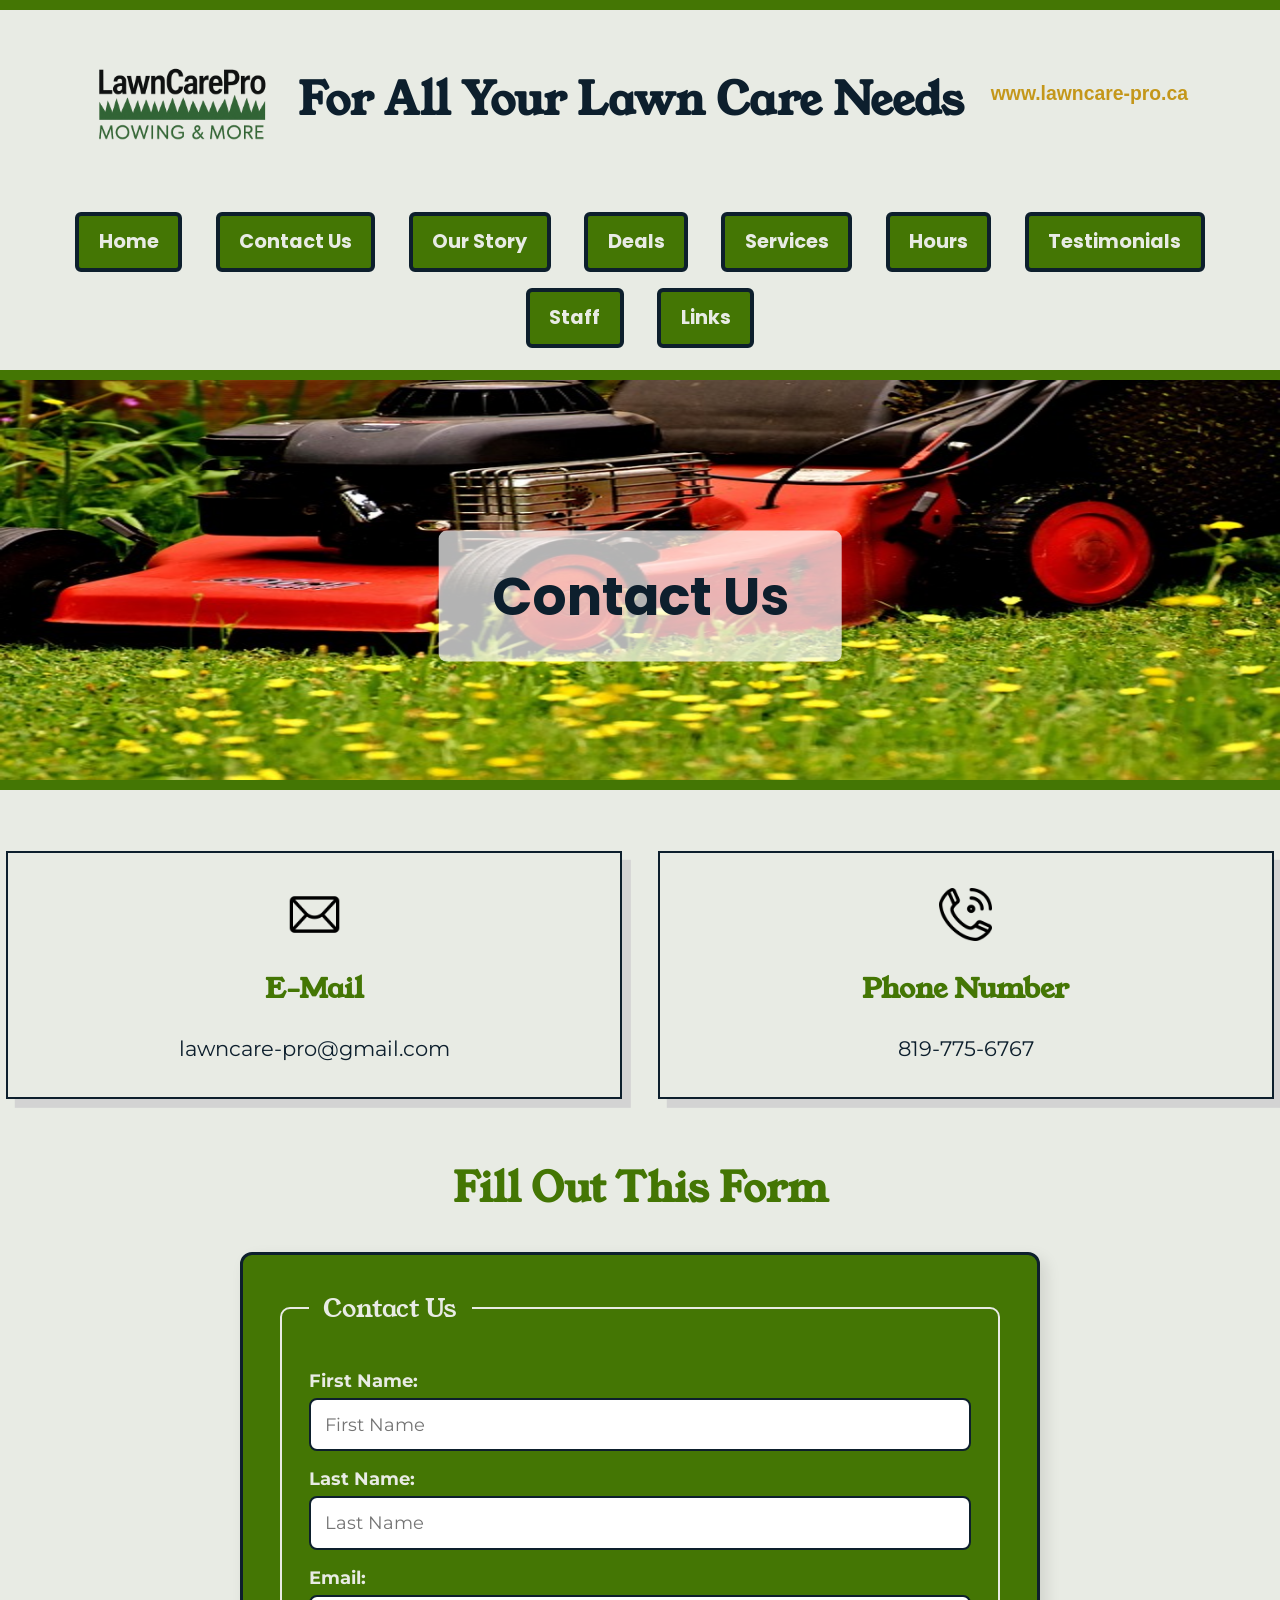
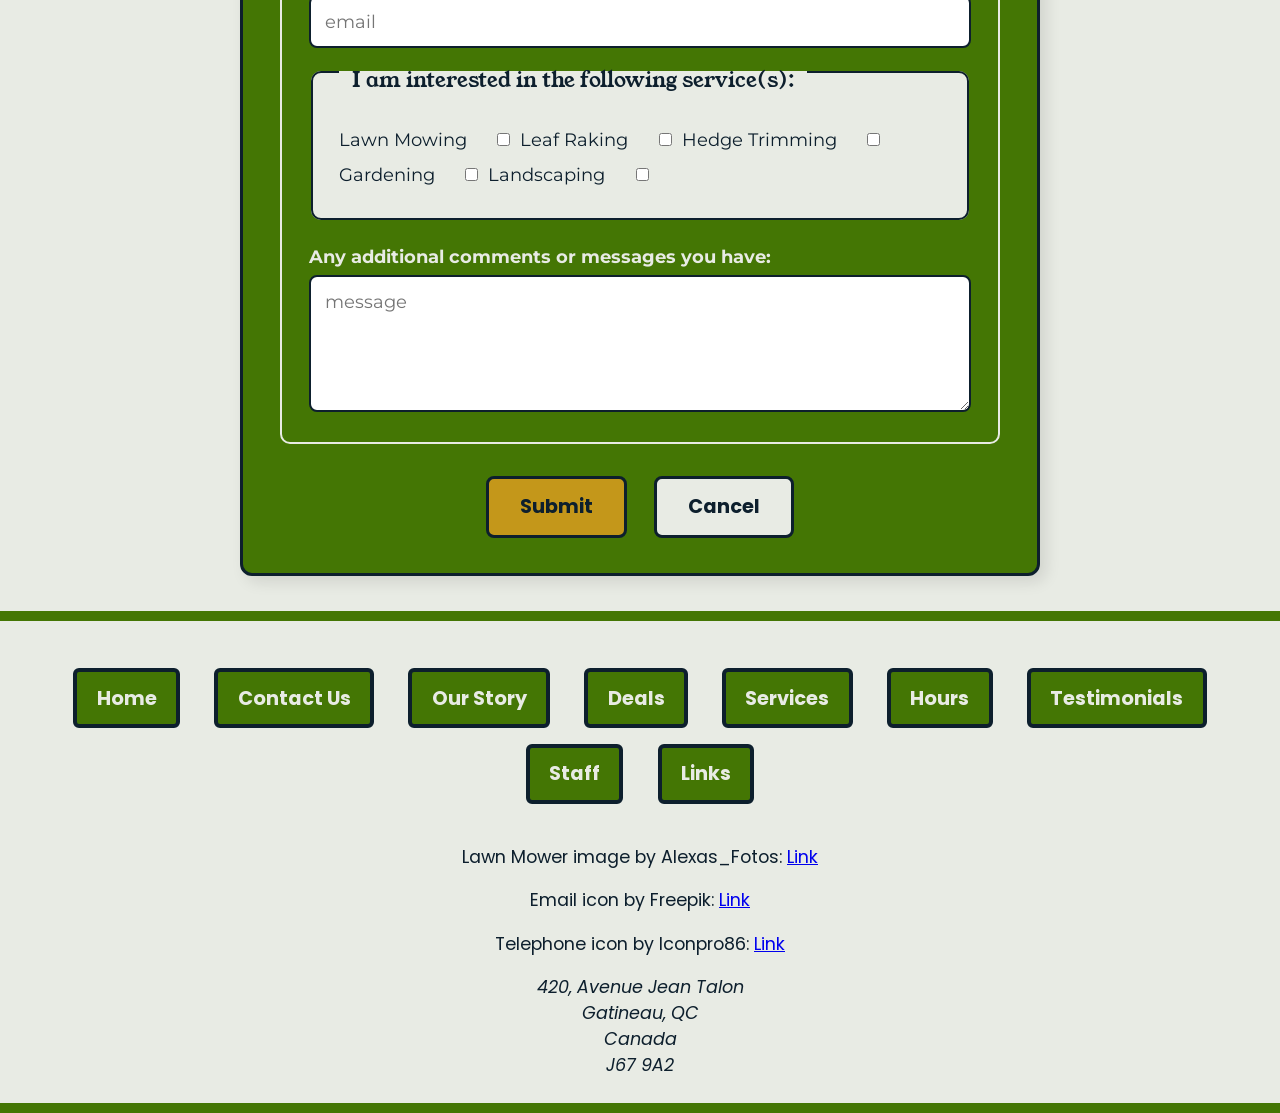
==== commit a59e133b: "make video playable" ====
--- a/contactus.html
+++ b/contactus.html
@@ -19,6 +19,7 @@
             <div class="header">
                 <img src="./images/Logo.png" alt="Company Logo" width="200" height="175">
                 <h1>For All Your Lawn Care Needs</h1>
+                <p class="domain">www.lawncare-pro.ca</p>
             </div>
         </header>
         <nav>
@@ -45,7 +46,7 @@
             <section class="contactSection">
                 <img src="./images/email.png" alt="Email icon">
                 <h3>E-Mail</h3>
-                <a href="mailto:lawncarepro@gmail.com">lawncarepro@gmail.com</a>
+                <a href="mailto:lawncarepro@gmail.com">lawncare-pro@gmail.com</a>
             </section>
             <section class="contactSection">
                 <img src="./images/call.png" alt="Phone icon">
--- a/styles/site.css
+++ b/styles/site.css
@@ -29,6 +29,14 @@
 }
 #hide-services {
   display: none;
+}
+
+.domain {
+  font-family: var(--anchorFont);
+  color: var(--secondaryDark);
+  font-weight: 600;
+  font-size: 1.1em;
+  margin-top: 0.3em;
 }
 
 .servicesSection a {
@@ -520,6 +528,7 @@
     border-radius: 6px;
     background: var(--mainGreen);
     position: relative;
+    margin: 1em;
   }
 
   .staff-member::before {
